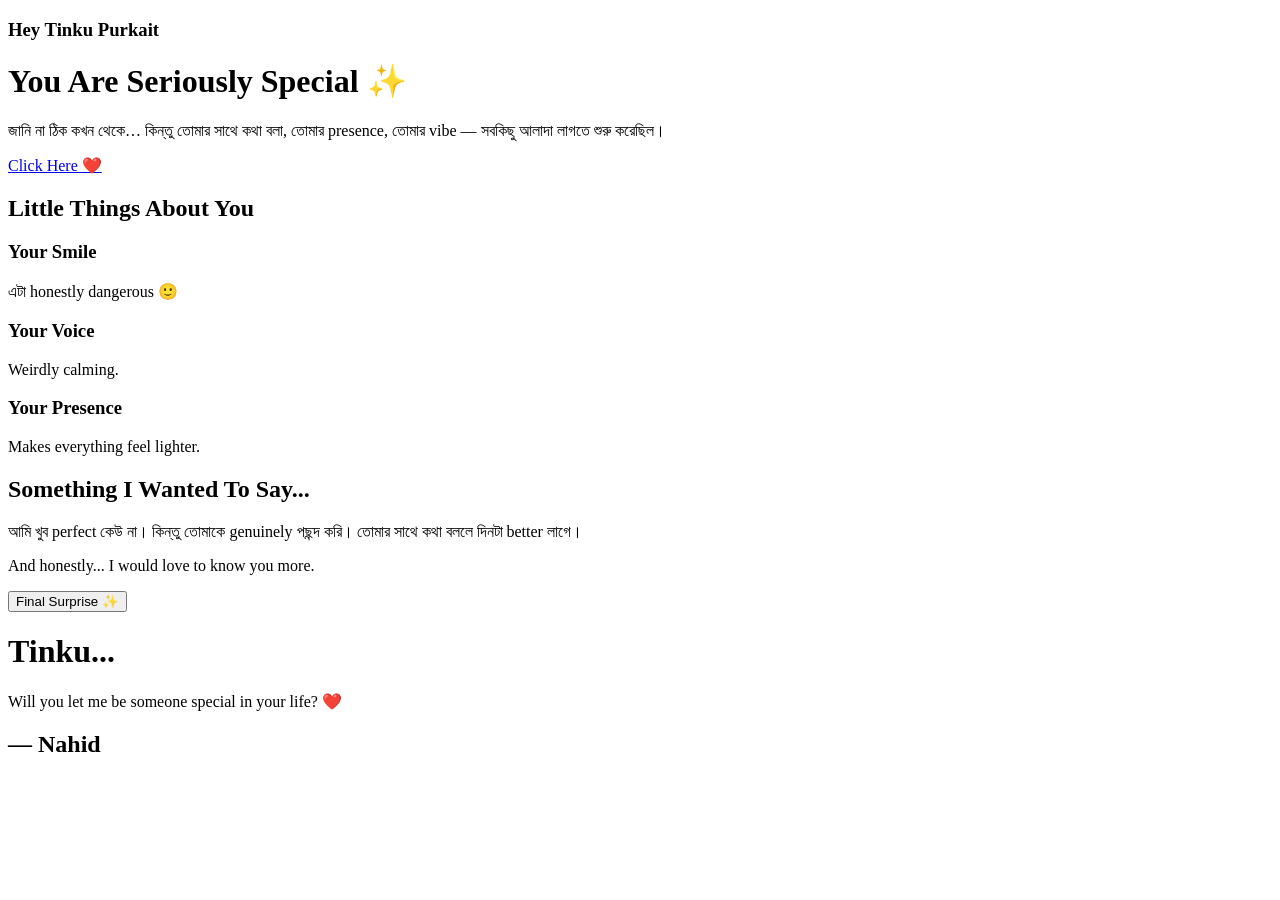
==== index.html @ e0ecb7cf "Create index.html for Tinku's special message" ====
<!DOCTYPE html>
<html lang="en">
<head>
  <meta charset="UTF-8" />
  <meta name="viewport" content="width=device-width, initial-scale=1.0"/>
  <title>For Tinku ❤️</title>

  <link rel="stylesheet" href="style.css"/>

  <link href="https://fonts.googleapis.com/css2?family=Poppins:wght@300;400;600;700&display=swap" rel="stylesheet">

</head>
<body>

<div class="hero">

  <div class="overlay"></div>

  <div class="content">

    <h3>Hey Tinku Purkait</h3>

    <h1>You Are Seriously Special ✨</h1>

    <p>
      জানি না ঠিক কখন থেকে…
      কিন্তু তোমার সাথে কথা বলা,
      তোমার presence,
      তোমার vibe —
      সবকিছু আলাদা লাগতে শুরু করেছিল।
    </p>

    <a href="#next" class="btn">
      Click Here ❤️
    </a>

  </div>

</div>

<section id="next" class="section">

  <h2>Little Things About You</h2>

  <div class="cards">

    <div class="card">
      <h3>Your Smile</h3>
      <p>
        এটা honestly dangerous 🙂
      </p>
    </div>

    <div class="card">
      <h3>Your Voice</h3>
      <p>
        Weirdly calming.
      </p>
    </div>

    <div class="card">
      <h3>Your Presence</h3>
      <p>
        Makes everything feel lighter.
      </p>
    </div>

  </div>

</section>

<section class="love">

  <h2>Something I Wanted To Say...</h2>

  <p>
    আমি খুব perfect কেউ না।
    কিন্তু তোমাকে genuinely পছন্দ করি।
    তোমার সাথে কথা বললে দিনটা better লাগে।
  </p>

  <p>
    And honestly...
    I would love to know you more.
  </p>

  <button id="surpriseBtn">
    Final Surprise ✨
  </button>

</section>

<div id="popup" class="popup hidden">

  <div class="popup-content">

    <h1>Tinku...</h1>

    <p>
      Will you let me be
      someone special in your life? ❤️
    </p>

    <h2>— Nahid</h2>

  </div>

</div>

<script src="script.js"></script>

</body>
</html>
---- style.css ----
# tinku-sfan
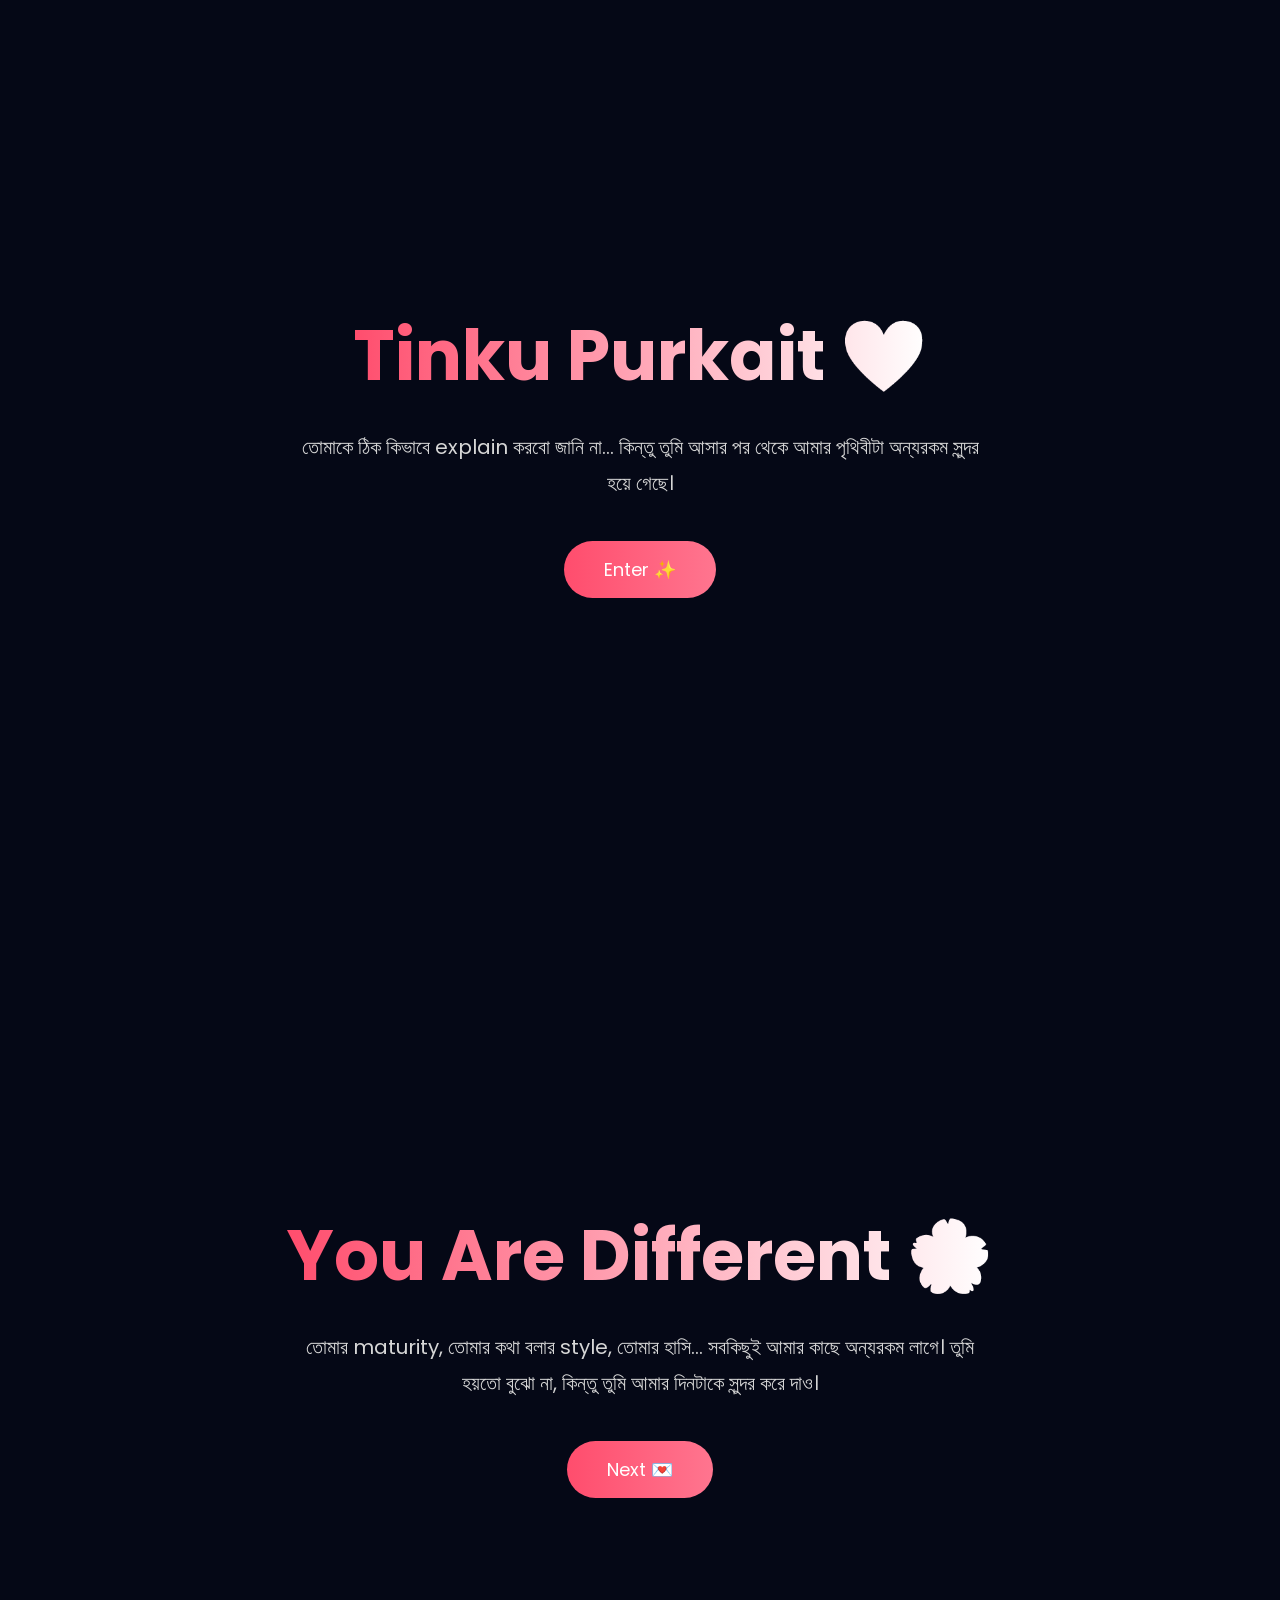
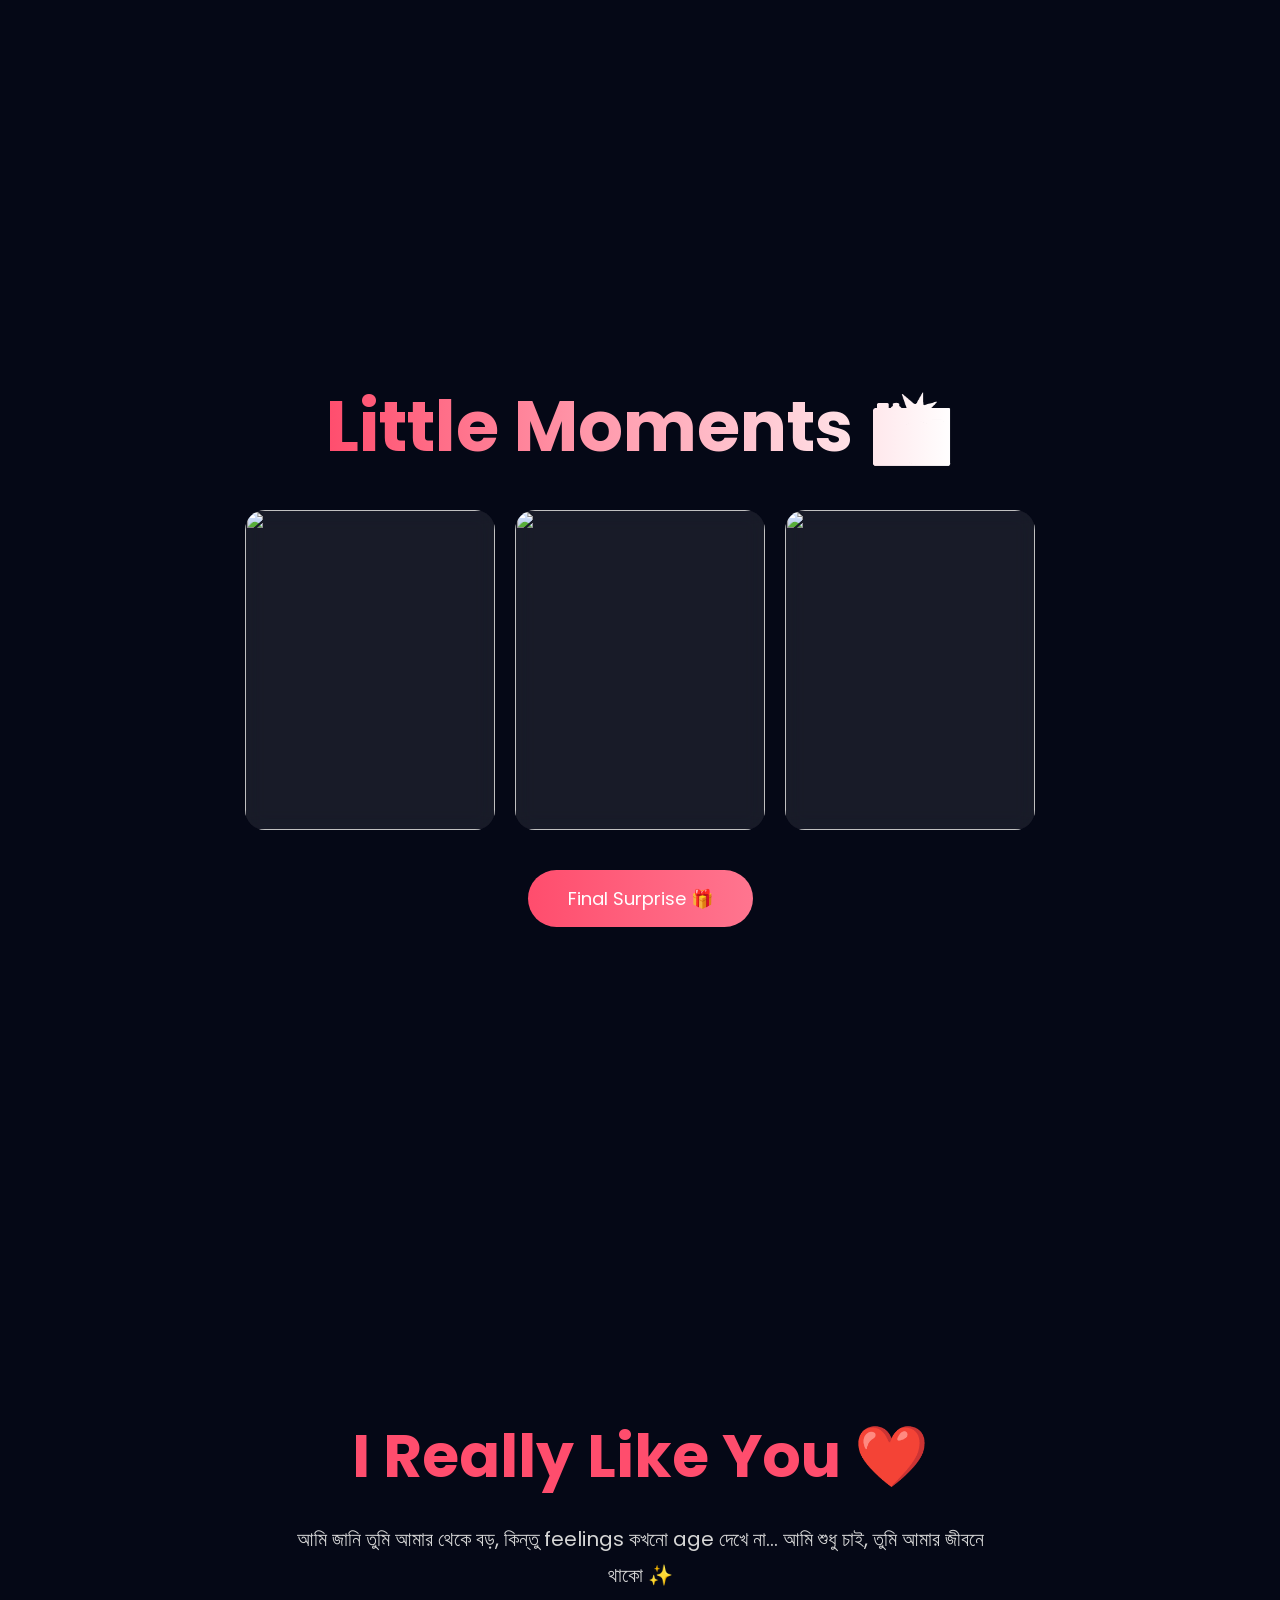
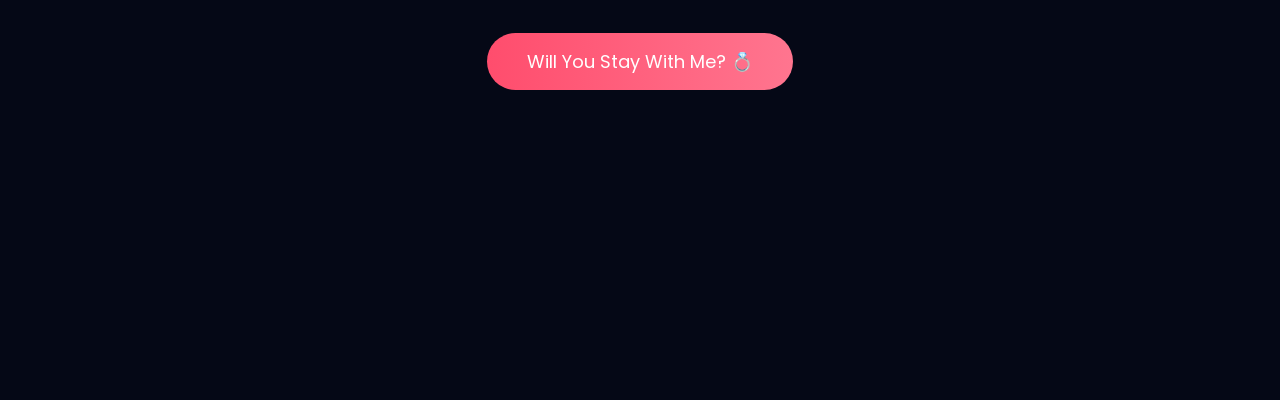
==== commit 90839c5a: "Update index.html with new content and styles" ====
--- a/index.html
+++ b/index.html
@@ -1,113 +1,239 @@
 <!DOCTYPE html>
 <html lang="en">
 <head>
-  <meta charset="UTF-8" />
-  <meta name="viewport" content="width=device-width, initial-scale=1.0"/>
-  <title>For Tinku ❤️</title>
-
-  <link rel="stylesheet" href="style.css"/>
-
-  <link href="https://fonts.googleapis.com/css2?family=Poppins:wght@300;400;600;700&display=swap" rel="stylesheet">
-
+<meta charset="UTF-8">
+<meta name="viewport" content="width=device-width, initial-scale=1.0">
+<title>Tinku Purkait ❤️</title>
+
+<link href="https://fonts.googleapis.com/css2?family=Poppins:wght@300;400;600;700&display=swap" rel="stylesheet">
+
+<style>
+
+*{
+margin:0;
+padding:0;
+box-sizing:border-box;
+font-family:'Poppins',sans-serif;
+}
+
+body{
+background:#050816;
+overflow-x:hidden;
+color:white;
+}
+
+section{
+height:100vh;
+display:flex;
+justify-content:center;
+align-items:center;
+flex-direction:column;
+padding:20px;
+position:relative;
+}
+
+h1{
+font-size:70px;
+font-weight:700;
+text-align:center;
+background:linear-gradient(to right,#ff4d6d,#ffffff);
+-webkit-background-clip:text;
+-webkit-text-fill-color:transparent;
+animation:glow 2s infinite alternate;
+}
+
+@keyframes glow{
+from{
+filter:drop-shadow(0 0 10px #ff4d6d);
+}
+to{
+filter:drop-shadow(0 0 30px #ff99ac);
+}
+}
+
+p{
+max-width:700px;
+text-align:center;
+margin-top:20px;
+font-size:20px;
+line-height:1.8;
+color:#d6d6d6;
+}
+
+.btn{
+margin-top:40px;
+padding:15px 40px;
+border:none;
+border-radius:50px;
+background:linear-gradient(to right,#ff4d6d,#ff758f);
+color:white;
+font-size:18px;
+cursor:pointer;
+transition:.4s;
+text-decoration:none;
+}
+
+.btn:hover{
+transform:scale(1.1);
+box-shadow:0 0 25px #ff4d6d;
+}
+
+.hearts{
+position:absolute;
+width:100%;
+height:100%;
+overflow:hidden;
+z-index:-1;
+}
+
+.hearts span{
+position:absolute;
+bottom:-100px;
+font-size:30px;
+animation:float 10s linear infinite;
+color:#ff4d6d;
+}
+
+@keyframes float{
+0%{
+transform:translateY(0);
+opacity:0;
+}
+50%{
+opacity:1;
+}
+100%{
+transform:translateY(-120vh);
+opacity:0;
+}
+}
+
+.gallery{
+display:flex;
+gap:20px;
+flex-wrap:wrap;
+justify-content:center;
+margin-top:30px;
+}
+
+.card{
+width:250px;
+height:320px;
+background:rgba(255,255,255,0.08);
+backdrop-filter:blur(10px);
+border-radius:20px;
+overflow:hidden;
+transition:.5s;
+}
+
+.card:hover{
+transform:translateY(-10px);
+box-shadow:0 0 30px rgba(255,255,255,.2);
+}
+
+.card img{
+width:100%;
+height:100%;
+object-fit:cover;
+}
+
+.final h2{
+font-size:60px;
+color:#ff4d6d;
+}
+
+.music{
+position:fixed;
+top:20px;
+right:20px;
+z-index:999;
+}
+
+</style>
 </head>
+
 <body>
 
-<div class="hero">
-
-  <div class="overlay"></div>
-
-  <div class="content">
-
-    <h3>Hey Tinku Purkait</h3>
-
-    <h1>You Are Seriously Special ✨</h1>
-
-    <p>
-      জানি না ঠিক কখন থেকে…
-      কিন্তু তোমার সাথে কথা বলা,
-      তোমার presence,
-      তোমার vibe —
-      সবকিছু আলাদা লাগতে শুরু করেছিল।
-    </p>
-
-    <a href="#next" class="btn">
-      Click Here ❤️
-    </a>
-
-  </div>
-
-</div>
-
-<section id="next" class="section">
-
-  <h2>Little Things About You</h2>
-
-  <div class="cards">
-
-    <div class="card">
-      <h3>Your Smile</h3>
-      <p>
-        এটা honestly dangerous 🙂
-      </p>
-    </div>
-
-    <div class="card">
-      <h3>Your Voice</h3>
-      <p>
-        Weirdly calming.
-      </p>
-    </div>
-
-    <div class="card">
-      <h3>Your Presence</h3>
-      <p>
-        Makes everything feel lighter.
-      </p>
-    </div>
-
-  </div>
-
-</section>
-
-<section class="love">
-
-  <h2>Something I Wanted To Say...</h2>
-
-  <p>
-    আমি খুব perfect কেউ না।
-    কিন্তু তোমাকে genuinely পছন্দ করি।
-    তোমার সাথে কথা বললে দিনটা better লাগে।
-  </p>
-
-  <p>
-    And honestly...
-    I would love to know you more.
-  </p>
-
-  <button id="surpriseBtn">
-    Final Surprise ✨
-  </button>
-
-</section>
-
-<div id="popup" class="popup hidden">
-
-  <div class="popup-content">
-
-    <h1>Tinku...</h1>
-
-    <p>
-      Will you let me be
-      someone special in your life? ❤️
-    </p>
-
-    <h2>— Nahid</h2>
-
-  </div>
-
-</div>
-
-<script src="script.js"></script>
+<div class="hearts">
+<span style="left:10%">❤️</span>
+<span style="left:20%">❤️</span>
+<span style="left:35%">❤️</span>
+<span style="left:50%">❤️</span>
+<span style="left:70%">❤️</span>
+<span style="left:85%">❤️</span>
+</div>
+
+<audio autoplay loop>
+<source src="https://www.bensound.com/bensound-music/bensound-love.mp3" type="audio/mp3">
+</audio>
+
+<section>
+
+<h1>Tinku Purkait ❤️</h1>
+
+<p>
+তোমাকে ঠিক কিভাবে explain করবো জানি না...
+কিন্তু তুমি আসার পর থেকে আমার পৃথিবীটা অন্যরকম সুন্দর হয়ে গেছে।
+</p>
+
+<a href="#page2" class="btn">Enter ✨</a>
+
+</section>
+
+<section id="page2">
+
+<h1>You Are Different 🌸</h1>
+
+<p>
+তোমার maturity, তোমার কথা বলার style,
+তোমার হাসি...
+সবকিছুই আমার কাছে অন্যরকম লাগে।
+তুমি হয়তো বুঝো না,
+কিন্তু তুমি আমার দিনটাকে সুন্দর করে দাও।
+</p>
+
+<a href="#page3" class="btn">Next 💌</a>
+
+</section>
+
+<section id="page3">
+
+<h1>Little Moments 📸</h1>
+
+<div class="gallery">
+
+<div class="card">
+<img src="https://images.unsplash.com/photo-1517841905240-472988babdf9">
+</div>
+
+<div class="card">
+<img src="https://images.unsplash.com/photo-1494790108377-be9c29b29330">
+</div>
+
+<div class="card">
+<img src="https://images.unsplash.com/photo-1488426862026-3ee34a7d66df">
+</div>
+
+</div>
+
+<a href="#final" class="btn">Final Surprise 🎁</a>
+
+</section>
+
+<section class="final" id="final">
+
+<h2>I Really Like You ❤️</h2>
+
+<p>
+আমি জানি তুমি আমার থেকে বড়,
+কিন্তু feelings কখনো age দেখে না...
+আমি শুধু চাই,
+তুমি আমার জীবনে থাকো ✨
+</p>
+
+<a class="btn">Will You Stay With Me? 💍</a>
+
+</section>
 
 </body>
 </html>
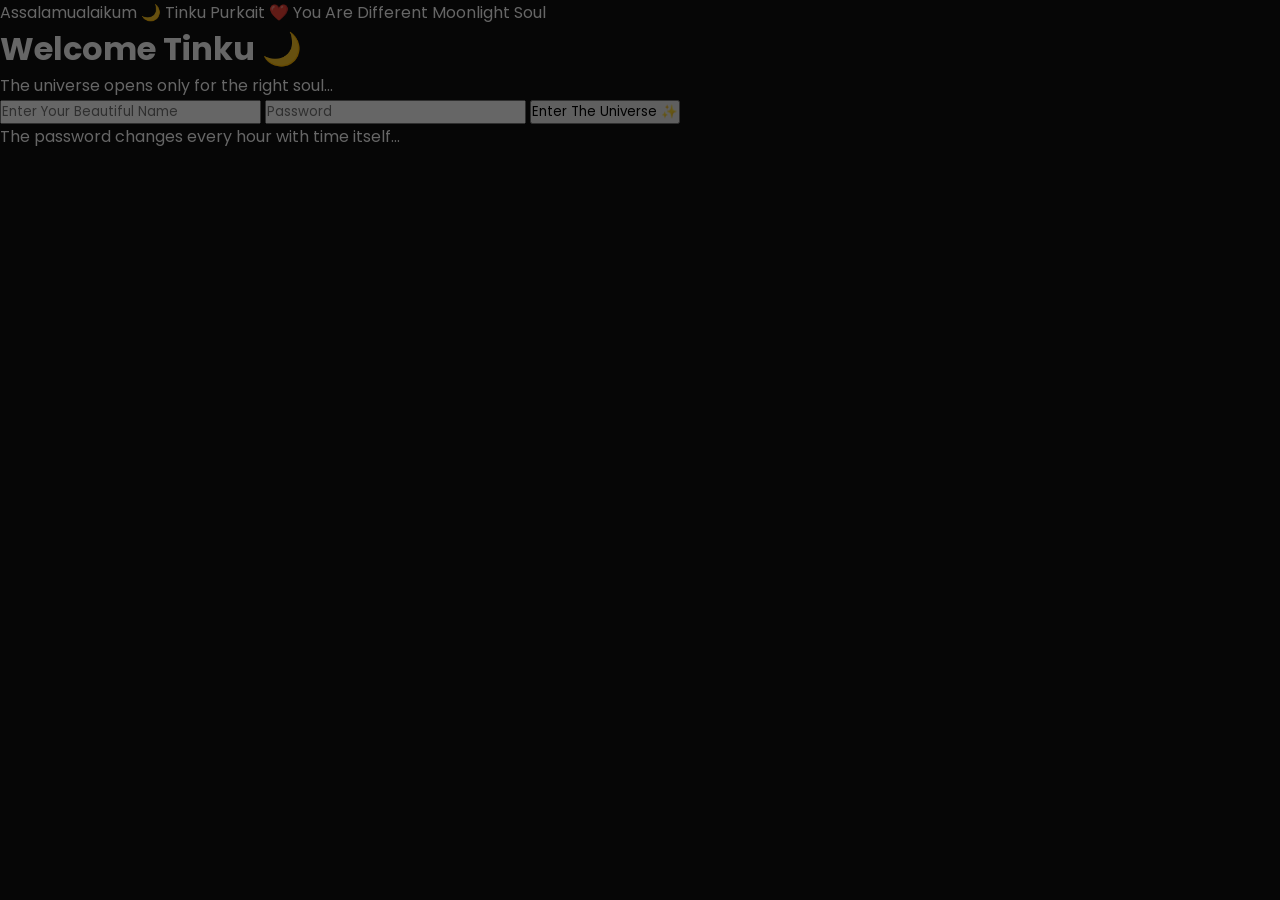
==== commit d0d260e4: "Update index.html" ====
--- a/index.html
+++ b/index.html
@@ -3,237 +3,62 @@
 <head>
 <meta charset="UTF-8">
 <meta name="viewport" content="width=device-width, initial-scale=1.0">
-<title>Tinku Purkait ❤️</title>
+<title>Enter The Universe</title>
+
+<link rel="stylesheet" href="style.css">
 
 <link href="https://fonts.googleapis.com/css2?family=Poppins:wght@300;400;600;700&display=swap" rel="stylesheet">
 
-<style>
-
-*{
-margin:0;
-padding:0;
-box-sizing:border-box;
-font-family:'Poppins',sans-serif;
-}
-
-body{
-background:#050816;
-overflow-x:hidden;
-color:white;
-}
-
-section{
-height:100vh;
-display:flex;
-justify-content:center;
-align-items:center;
-flex-direction:column;
-padding:20px;
-position:relative;
-}
-
-h1{
-font-size:70px;
-font-weight:700;
-text-align:center;
-background:linear-gradient(to right,#ff4d6d,#ffffff);
--webkit-background-clip:text;
--webkit-text-fill-color:transparent;
-animation:glow 2s infinite alternate;
-}
-
-@keyframes glow{
-from{
-filter:drop-shadow(0 0 10px #ff4d6d);
-}
-to{
-filter:drop-shadow(0 0 30px #ff99ac);
-}
-}
-
-p{
-max-width:700px;
-text-align:center;
-margin-top:20px;
-font-size:20px;
-line-height:1.8;
-color:#d6d6d6;
-}
-
-.btn{
-margin-top:40px;
-padding:15px 40px;
-border:none;
-border-radius:50px;
-background:linear-gradient(to right,#ff4d6d,#ff758f);
-color:white;
-font-size:18px;
-cursor:pointer;
-transition:.4s;
-text-decoration:none;
-}
-
-.btn:hover{
-transform:scale(1.1);
-box-shadow:0 0 25px #ff4d6d;
-}
-
-.hearts{
-position:absolute;
-width:100%;
-height:100%;
-overflow:hidden;
-z-index:-1;
-}
-
-.hearts span{
-position:absolute;
-bottom:-100px;
-font-size:30px;
-animation:float 10s linear infinite;
-color:#ff4d6d;
-}
-
-@keyframes float{
-0%{
-transform:translateY(0);
-opacity:0;
-}
-50%{
-opacity:1;
-}
-100%{
-transform:translateY(-120vh);
-opacity:0;
-}
-}
-
-.gallery{
-display:flex;
-gap:20px;
-flex-wrap:wrap;
-justify-content:center;
-margin-top:30px;
-}
-
-.card{
-width:250px;
-height:320px;
-background:rgba(255,255,255,0.08);
-backdrop-filter:blur(10px);
-border-radius:20px;
-overflow:hidden;
-transition:.5s;
-}
-
-.card:hover{
-transform:translateY(-10px);
-box-shadow:0 0 30px rgba(255,255,255,.2);
-}
-
-.card img{
-width:100%;
-height:100%;
-object-fit:cover;
-}
-
-.final h2{
-font-size:60px;
-color:#ff4d6d;
-}
-
-.music{
-position:fixed;
-top:20px;
-right:20px;
-z-index:999;
-}
-
-</style>
 </head>
 
-<body>
+<body class="login-body">
 
-<div class="hearts">
-<span style="left:10%">❤️</span>
-<span style="left:20%">❤️</span>
-<span style="left:35%">❤️</span>
-<span style="left:50%">❤️</span>
-<span style="left:70%">❤️</span>
-<span style="left:85%">❤️</span>
+<div class="overlay"></div>
+
+<div class="petals"></div>
+
+<div class="floating-text">
+<span>Assalamualaikum 🌙</span>
+<span>Tinku Purkait ❤️</span>
+<span>You Are Different</span>
+<span>Moonlight Soul</span>
+</div>
+
+<div class="login-container">
+
+<h1>Welcome Tinku 🌙</h1>
+
+<p class="subtitle">
+The universe opens only for the right soul...
+</p>
+
+<div class="clock" id="clock"></div>
+
+<form id="loginForm">
+
+<input type="text" id="name"
+placeholder="Enter Your Beautiful Name">
+
+<input type="password" id="password"
+placeholder="Password">
+
+<button type="submit">
+Enter The Universe ✨
+</button>
+
+</form>
+
+<p class="hint">
+The password changes every hour with time itself...
+</p>
+
 </div>
 
 <audio autoplay loop>
-<source src="https://www.bensound.com/bensound-music/bensound-love.mp3" type="audio/mp3">
+<source src="https://cdn.pixabay.com/audio/2023/03/14/audio_6f2cb0fdf0.mp3" type="audio/mp3">
 </audio>
 
-<section>
-
-<h1>Tinku Purkait ❤️</h1>
-
-<p>
-তোমাকে ঠিক কিভাবে explain করবো জানি না...
-কিন্তু তুমি আসার পর থেকে আমার পৃথিবীটা অন্যরকম সুন্দর হয়ে গেছে।
-</p>
-
-<a href="#page2" class="btn">Enter ✨</a>
-
-</section>
-
-<section id="page2">
-
-<h1>You Are Different 🌸</h1>
-
-<p>
-তোমার maturity, তোমার কথা বলার style,
-তোমার হাসি...
-সবকিছুই আমার কাছে অন্যরকম লাগে।
-তুমি হয়তো বুঝো না,
-কিন্তু তুমি আমার দিনটাকে সুন্দর করে দাও।
-</p>
-
-<a href="#page3" class="btn">Next 💌</a>
-
-</section>
-
-<section id="page3">
-
-<h1>Little Moments 📸</h1>
-
-<div class="gallery">
-
-<div class="card">
-<img src="https://images.unsplash.com/photo-1517841905240-472988babdf9">
-</div>
-
-<div class="card">
-<img src="https://images.unsplash.com/photo-1494790108377-be9c29b29330">
-</div>
-
-<div class="card">
-<img src="https://images.unsplash.com/photo-1488426862026-3ee34a7d66df">
-</div>
-
-</div>
-
-<a href="#final" class="btn">Final Surprise 🎁</a>
-
-</section>
-
-<section class="final" id="final">
-
-<h2>I Really Like You ❤️</h2>
-
-<p>
-আমি জানি তুমি আমার থেকে বড়,
-কিন্তু feelings কখনো age দেখে না...
-আমি শুধু চাই,
-তুমি আমার জীবনে থাকো ✨
-</p>
-
-<a class="btn">Will You Stay With Me? 💍</a>
-
-</section>
+<script src="script.js"></script>
 
 </body>
 </html>
--- a/style.css
+++ b/style.css
@@ -0,0 +1,187 @@
+*{
+  margin:0;
+  padding:0;
+  box-sizing:border-box;
+  font-family:'Poppins',sans-serif;
+}
+
+html{
+  scroll-behavior:smooth;
+}
+
+body{
+  background:#0f0f0f;
+  color:white;
+  overflow-x:hidden;
+}
+
+.hero{
+  height:100vh;
+  background:url('https://images.unsplash.com/photo-1516589178581-6cd7833ae3b2?q=80&w=2070') center/cover;
+  position:relative;
+  display:flex;
+  justify-content:center;
+  align-items:center;
+  text-align:center;
+}
+
+.overlay{
+  position:absolute;
+  inset:0;
+  background:rgba(0,0,0,0.6);
+}
+
+.content{
+  position:relative;
+  z-index:2;
+  max-width:700px;
+  padding:20px;
+}
+
+.content h3{
+  font-size:24px;
+  color:#ffb6c1;
+}
+
+.content h1{
+  font-size:65px;
+  margin:20px 0;
+}
+
+.content p{
+  line-height:1.8;
+  font-size:18px;
+}
+
+.btn{
+  display:inline-block;
+  margin-top:30px;
+  padding:15px 35px;
+  background:white;
+  color:black;
+  text-decoration:none;
+  border-radius:50px;
+  font-weight:600;
+  transition:0.3s;
+}
+
+.btn:hover{
+  transform:scale(1.08);
+}
+
+.section{
+  padding:100px 10%;
+  text-align:center;
+}
+
+.section h2{
+  font-size:45px;
+  margin-bottom:50px;
+}
+
+.cards{
+  display:grid;
+  grid-template-columns:repeat(auto-fit,minmax(250px,1fr));
+  gap:30px;
+}
+
+.card{
+  background:#1a1a1a;
+  padding:40px;
+  border-radius:20px;
+  transition:0.3s;
+}
+
+.card:hover{
+  transform:translateY(-10px);
+}
+
+.love{
+  padding:120px 10%;
+  text-align:center;
+}
+
+.love h2{
+  font-size:50px;
+  margin-bottom:30px;
+}
+
+.love p{
+  max-width:700px;
+  margin:auto;
+  line-height:1.9;
+  margin-bottom:20px;
+}
+
+#surpriseBtn{
+  padding:18px 40px;
+  border:none;
+  border-radius:50px;
+  background:#ff4d6d;
+  color:white;
+  font-size:18px;
+  cursor:pointer;
+  margin-top:30px;
+}
+
+.popup{
+  position:fixed;
+  inset:0;
+  background:rgba(0,0,0,0.9);
+  display:flex;
+  justify-content:center;
+  align-items:center;
+  z-index:999;
+}
+
+.popup-content{
+  text-align:center;
+  animation:zoom 0.5s ease;
+}
+
+.popup-content h1{
+  font-size:70px;
+  color:#ffb6c1;
+}
+
+.popup-content p{
+  margin-top:20px;
+  font-size:28px;
+  line-height:1.7;
+}
+
+.popup-content h2{
+  margin-top:30px;
+}
+
+.hidden{
+  display:none;
+}
+
+@keyframes zoom{
+  from{
+    transform:scale(0.5);
+    opacity:0;
+  }
+  to{
+    transform:scale(1);
+    opacity:1;
+  }
+}
+
+@media(max-width:768px){
+
+  .content h1{
+    font-size:42px;
+  }
+
+  .section h2,
+  .love h2{
+    font-size:35px;
+  }
+
+  .popup-content h1{
+    font-size:45px;
+  }
+
+}
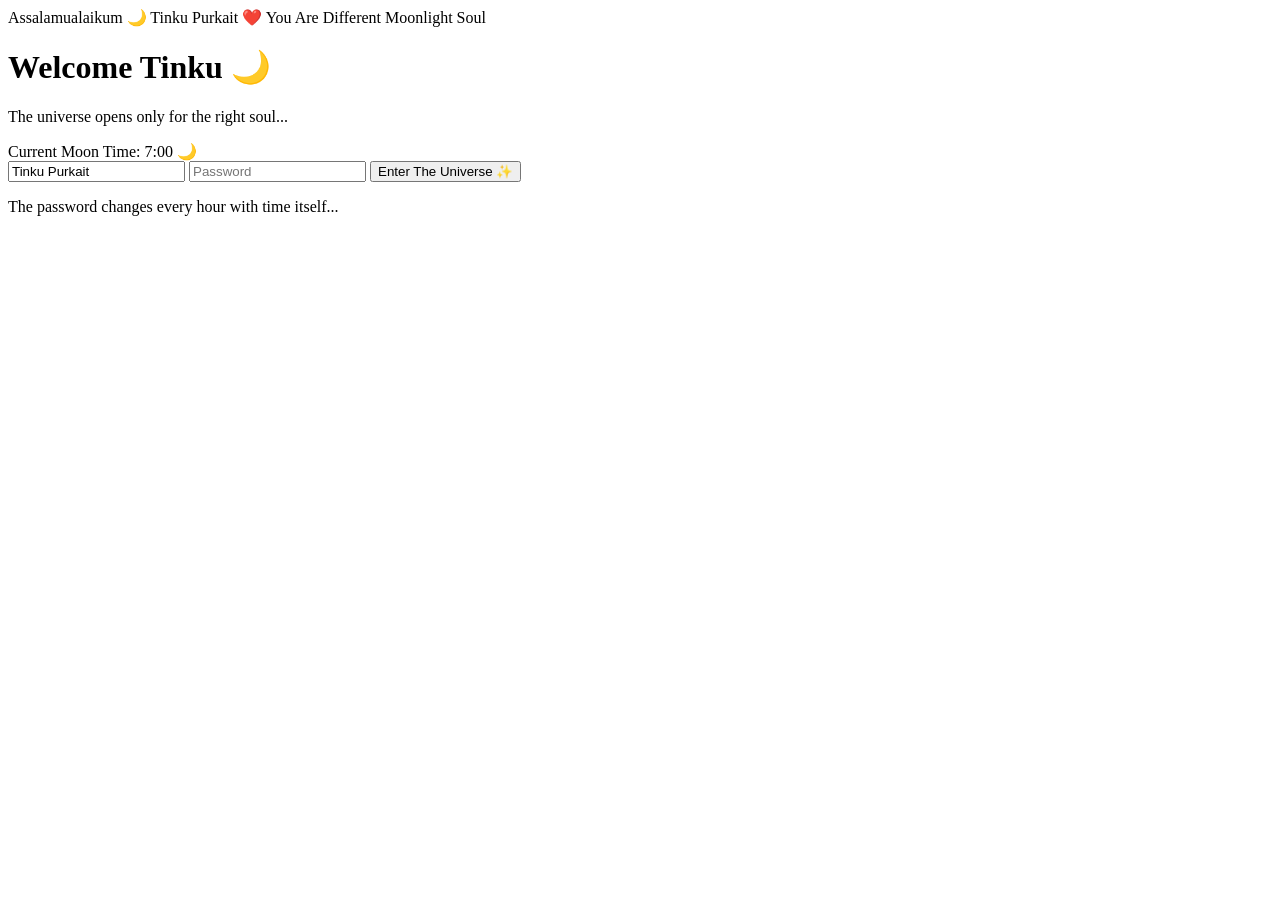
==== commit f36429e7: "Add default value to name input field" ====
--- a/index.html
+++ b/index.html
@@ -36,8 +36,10 @@
 
 <form id="loginForm">
 
-<input type="text" id="name"
-placeholder="Enter Your Beautiful Name">
+<input
+type="text"
+value="Tinku Purkait"
+readonly>
 
 <input type="password" id="password"
 placeholder="Password">
--- a/style.css
+++ b/style.css
@@ -1,187 +1,91 @@
-*{
-  margin:0;
-  padding:0;
-  box-sizing:border-box;
-  font-family:'Poppins',sans-serif;
+.verify-screen{
+width:100%;
+height:100vh;
+display:flex;
+justify-content:center;
+align-items:center;
+background:#020412;
+overflow:hidden;
+position:relative;
 }
 
-html{
-  scroll-behavior:smooth;
+.verify-box{
+width:420px;
+padding:40px;
+border-radius:30px;
+background:rgba(255,255,255,.05);
+backdrop-filter:blur(20px);
+border:1px solid rgba(255,255,255,.1);
+text-align:center;
+box-shadow:0 0 60px rgba(255,0,100,.15);
+animation:floatBox 4s ease-in-out infinite;
 }
 
-body{
-  background:#0f0f0f;
-  color:white;
-  overflow-x:hidden;
+.verify-box h1{
+font-size:38px;
+margin-bottom:20px;
+background:linear-gradient(to right,#fff,#ff8fab);
+-webkit-background-clip:text;
+-webkit-text-fill-color:transparent;
 }
 
-.hero{
-  height:100vh;
-  background:url('https://images.unsplash.com/photo-1516589178581-6cd7833ae3b2?q=80&w=2070') center/cover;
-  position:relative;
-  display:flex;
-  justify-content:center;
-  align-items:center;
-  text-align:center;
+.verify-box p{
+color:#ccc;
+margin-bottom:30px;
+line-height:1.7;
 }
 
-.overlay{
-  position:absolute;
-  inset:0;
-  background:rgba(0,0,0,0.6);
+.loader{
+width:90px;
+height:90px;
+border-radius:50%;
+border:5px solid rgba(255,255,255,.1);
+border-top:5px solid #ff4d6d;
+margin:30px auto;
+animation:spin 1s linear infinite;
 }
 
-.content{
-  position:relative;
-  z-index:2;
-  max-width:700px;
-  padding:20px;
+@keyframes spin{
+100%{
+transform:rotate(360deg);
+}
 }
 
-.content h3{
-  font-size:24px;
-  color:#ffb6c1;
+.code-display{
+font-size:55px;
+font-weight:700;
+letter-spacing:10px;
+margin:25px 0;
+color:#ff8fab;
+text-shadow:0 0 25px #ff4d6d;
 }
 
-.content h1{
-  font-size:65px;
-  margin:20px 0;
+.verify-box input{
+width:100%;
+padding:18px;
+margin-top:15px;
+border:none;
+border-radius:15px;
+background:rgba(255,255,255,.08);
+color:white;
+font-size:20px;
+text-align:center;
+letter-spacing:5px;
 }
 
-.content p{
-  line-height:1.8;
-  font-size:18px;
+.verify-box button{
+margin-top:25px;
+width:100%;
+padding:18px;
+border:none;
+border-radius:15px;
+background:linear-gradient(to right,#ff4d6d,#ff758f);
+color:white;
+font-size:18px;
+cursor:pointer;
+transition:.4s;
 }
 
-.btn{
-  display:inline-block;
-  margin-top:30px;
-  padding:15px 35px;
-  background:white;
-  color:black;
-  text-decoration:none;
-  border-radius:50px;
-  font-weight:600;
-  transition:0.3s;
+.verify-box button:hover{
+transform:scale(1.05);
 }
-
-.btn:hover{
-  transform:scale(1.08);
-}
-
-.section{
-  padding:100px 10%;
-  text-align:center;
-}
-
-.section h2{
-  font-size:45px;
-  margin-bottom:50px;
-}
-
-.cards{
-  display:grid;
-  grid-template-columns:repeat(auto-fit,minmax(250px,1fr));
-  gap:30px;
-}
-
-.card{
-  background:#1a1a1a;
-  padding:40px;
-  border-radius:20px;
-  transition:0.3s;
-}
-
-.card:hover{
-  transform:translateY(-10px);
-}
-
-.love{
-  padding:120px 10%;
-  text-align:center;
-}
-
-.love h2{
-  font-size:50px;
-  margin-bottom:30px;
-}
-
-.love p{
-  max-width:700px;
-  margin:auto;
-  line-height:1.9;
-  margin-bottom:20px;
-}
-
-#surpriseBtn{
-  padding:18px 40px;
-  border:none;
-  border-radius:50px;
-  background:#ff4d6d;
-  color:white;
-  font-size:18px;
-  cursor:pointer;
-  margin-top:30px;
-}
-
-.popup{
-  position:fixed;
-  inset:0;
-  background:rgba(0,0,0,0.9);
-  display:flex;
-  justify-content:center;
-  align-items:center;
-  z-index:999;
-}
-
-.popup-content{
-  text-align:center;
-  animation:zoom 0.5s ease;
-}
-
-.popup-content h1{
-  font-size:70px;
-  color:#ffb6c1;
-}
-
-.popup-content p{
-  margin-top:20px;
-  font-size:28px;
-  line-height:1.7;
-}
-
-.popup-content h2{
-  margin-top:30px;
-}
-
-.hidden{
-  display:none;
-}
-
-@keyframes zoom{
-  from{
-    transform:scale(0.5);
-    opacity:0;
-  }
-  to{
-    transform:scale(1);
-    opacity:1;
-  }
-}
-
-@media(max-width:768px){
-
-  .content h1{
-    font-size:42px;
-  }
-
-  .section h2,
-  .love h2{
-    font-size:35px;
-  }
-
-  .popup-content h1{
-    font-size:45px;
-  }
-
-}
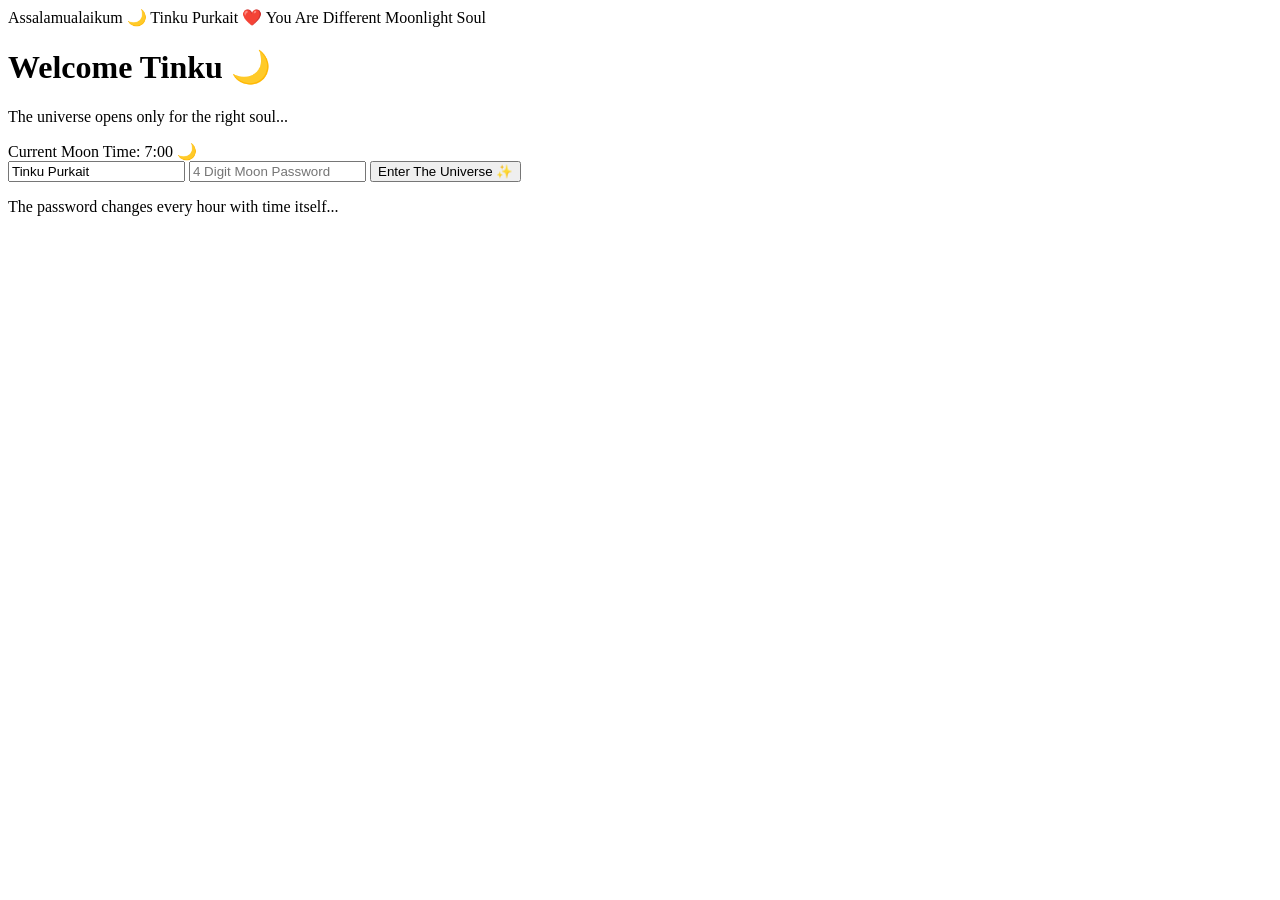
==== commit a0fac298: "Update password input field with new attributes" ====
--- a/index.html
+++ b/index.html
@@ -41,8 +41,12 @@
 value="Tinku Purkait"
 readonly>
 
-<input type="password" id="password"
-placeholder="Password">
+<input
+type="password"
+id="password"
+maxlength="4"
+inputmode="numeric"
+placeholder="4 Digit Moon Password">
 
 <button type="submit">
 Enter The Universe ✨
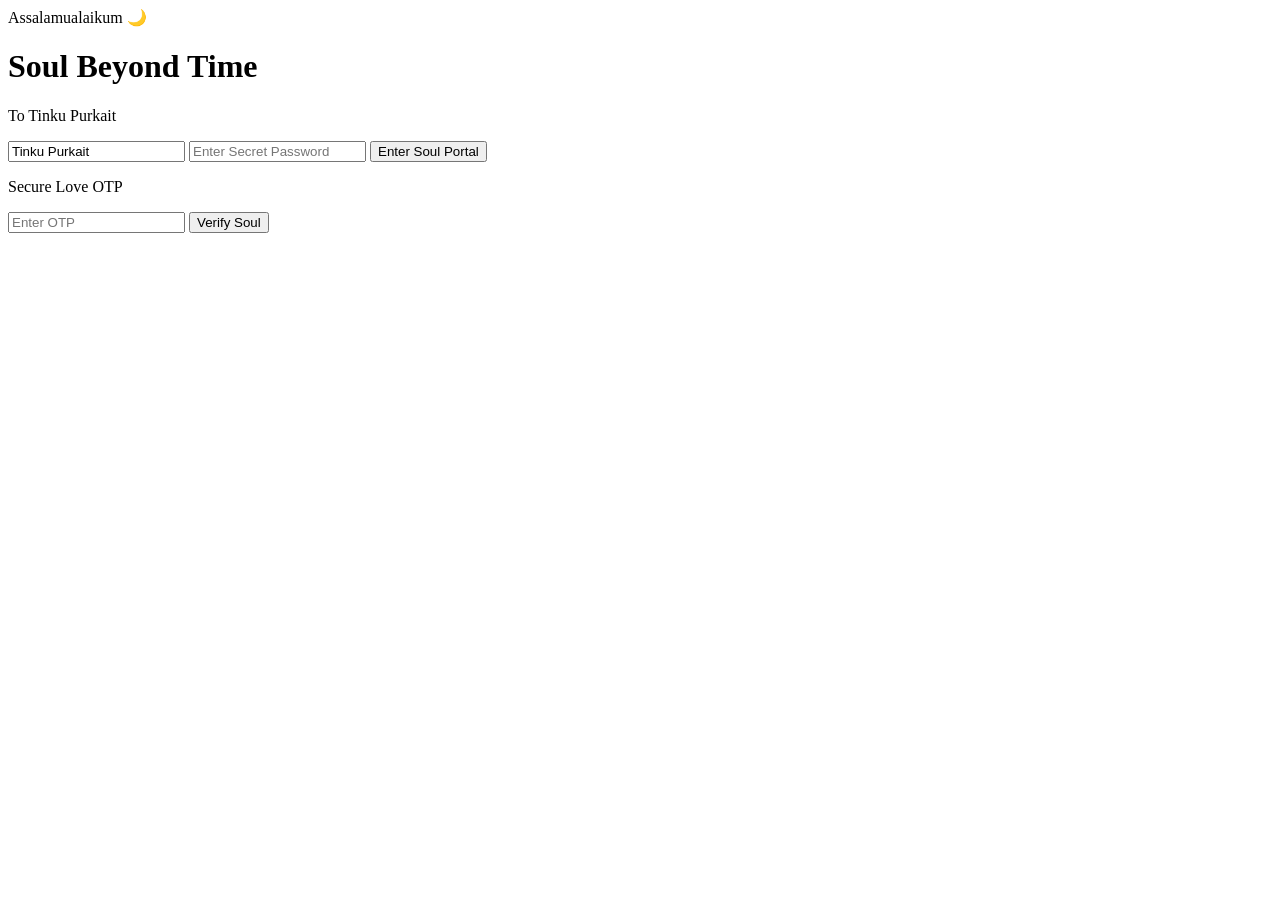
==== commit 003c43e7: "Add initial HTML structure for Soul Beyond Time" ====
--- a/index.html
+++ b/index.html
@@ -3,68 +3,85 @@
 <head>
 <meta charset="UTF-8">
 <meta name="viewport" content="width=device-width, initial-scale=1.0">
-<title>Enter The Universe</title>
 
-<link rel="stylesheet" href="style.css">
+<title>Soul Beyond Time</title>
+
+<link rel="stylesheet" href="css/style.css">
+<link rel="stylesheet" href="css/animations.css">
 
 <link href="https://fonts.googleapis.com/css2?family=Poppins:wght@300;400;600;700&display=swap" rel="stylesheet">
-
 </head>
 
-<body class="login-body">
+<body>
 
-<div class="overlay"></div>
+<div class="particles"></div>
+<div class="rose-container"></div>
 
-<div class="petals"></div>
+<div class="moon"></div>
 
 <div class="floating-text">
-<span>Assalamualaikum 🌙</span>
-<span>Tinku Purkait ❤️</span>
-<span>You Are Different</span>
-<span>Moonlight Soul</span>
+Assalamualaikum 🌙
 </div>
 
 <div class="login-container">
 
-<h1>Welcome Tinku 🌙</h1>
+<h1 class="main-title">
+Soul Beyond Time
+</h1>
 
 <p class="subtitle">
-The universe opens only for the right soul...
+To Tinku Purkait
 </p>
 
-<div class="clock" id="clock"></div>
+<div class="glass-box">
 
-<form id="loginForm">
+<input 
+type="text" 
+value="Tinku Purkait"
+readonly
+class="input-box"
+/>
 
-<input
-type="text"
-value="Tinku Purkait"
-readonly>
+<input 
+type="password" 
+id="password"
+maxlength="12"
+placeholder="Enter Secret Password"
+class="input-box"
+/>
 
-<input
-type="password"
-id="password"
-maxlength="4"
-inputmode="numeric"
-placeholder="4 Digit Moon Password">
-
-<button type="submit">
-Enter The Universe ✨
+<button onclick="verifyPassword()" class="login-btn">
+Enter Soul Portal
 </button>
 
-</form>
-
-<p class="hint">
-The password changes every hour with time itself...
+<div id="otpSection" class="hidden">
+<p class="otp-text">
+Secure Love OTP
 </p>
 
+<div id="generatedOtp" class="otp-code"></div>
+
+<input 
+type="text" 
+id="otpInput"
+maxlength="4"
+placeholder="Enter OTP"
+class="input-box"
+/>
+
+<button onclick="verifyOTP()" class="login-btn">
+Verify Soul
+</button>
+</div>
+
+</div>
 </div>
 
 <audio autoplay loop>
-<source src="https://cdn.pixabay.com/audio/2023/03/14/audio_6f2cb0fdf0.mp3" type="audio/mp3">
+<source src="assets/music/ambient.mp3" type="audio/mp3">
 </audio>
 
-<script src="script.js"></script>
+<script src="js/login.js"></script>
 
 </body>
 </html>
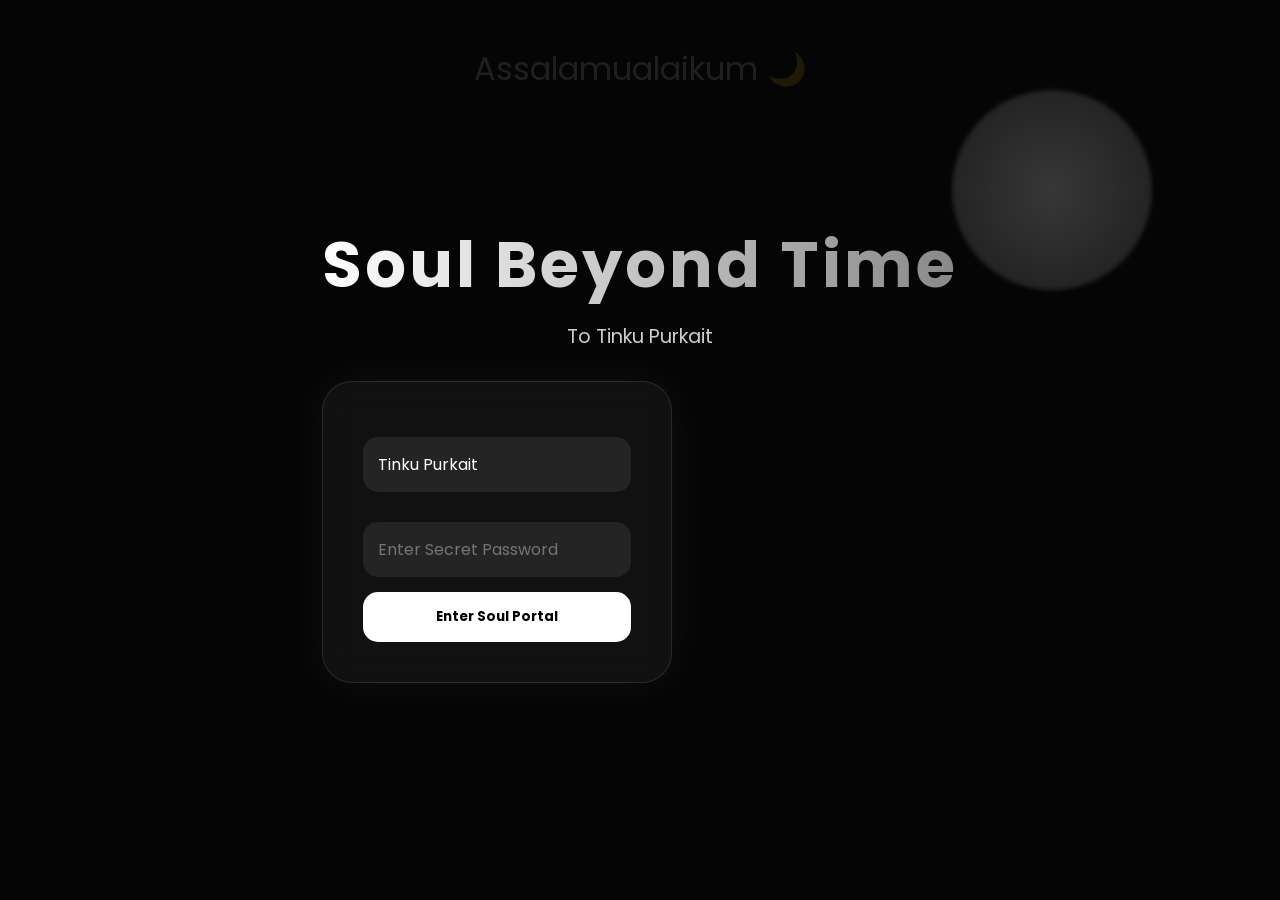
==== commit 7a0e76a3: "Update stylesheet links to relative paths" ====
--- a/index.html
+++ b/index.html
@@ -6,8 +6,8 @@
 
 <title>Soul Beyond Time</title>
 
-<link rel="stylesheet" href="css/style.css">
-<link rel="stylesheet" href="css/animations.css">
+<link rel="stylesheet" href="./style.css">
+<link rel="stylesheet" href="./animations.css">
 
 <link href="https://fonts.googleapis.com/css2?family=Poppins:wght@300;400;600;700&display=swap" rel="stylesheet">
 </head>
--- a/style.css
+++ b/style.css
@@ -0,0 +1,118 @@
+*{
+margin:0;
+padding:0;
+box-sizing:border-box;
+font-family:'Poppins',sans-serif;
+}
+
+body{
+background:#050505;
+overflow:hidden;
+height:100vh;
+display:flex;
+justify-content:center;
+align-items:center;
+color:white;
+position:relative;
+}
+
+.moon{
+position:absolute;
+top:10%;
+right:10%;
+width:200px;
+height:200px;
+background:radial-gradient(circle,#fff,#777);
+border-radius:50%;
+filter:blur(2px);
+opacity:0.2;
+animation:moonFloat 6s ease-in-out infinite;
+}
+
+.login-container{
+z-index:10;
+text-align:center;
+}
+
+.main-title{
+font-size:4rem;
+font-weight:700;
+letter-spacing:3px;
+background:linear-gradient(90deg,#fff,#888);
+-webkit-background-clip:text;
+-webkit-text-fill-color:transparent;
+margin-bottom:10px;
+}
+
+.subtitle{
+font-size:1.2rem;
+opacity:.8;
+margin-bottom:30px;
+}
+
+.glass-box{
+background:rgba(255,255,255,0.05);
+backdrop-filter:blur(20px);
+padding:40px;
+border-radius:30px;
+border:1px solid rgba(255,255,255,0.1);
+box-shadow:0 0 40px rgba(255,255,255,0.05);
+width:350px;
+}
+
+.input-box{
+width:100%;
+padding:15px;
+margin:15px 0;
+border:none;
+outline:none;
+border-radius:15px;
+background:rgba(255,255,255,0.08);
+color:white;
+font-size:1rem;
+}
+
+.login-btn{
+width:100%;
+padding:15px;
+border:none;
+border-radius:15px;
+background:white;
+color:black;
+font-weight:700;
+cursor:pointer;
+transition:.4s;
+}
+
+.login-btn:hover{
+transform:scale(1.05);
+}
+
+.hidden{
+display:none;
+}
+
+.otp-code{
+font-size:2rem;
+margin:20px 0;
+letter-spacing:10px;
+}
+
+.floating-text{
+position:absolute;
+top:5%;
+font-size:2rem;
+opacity:0.1;
+animation:floatText 8s linear infinite;
+}
+
+.rose-container::before{
+content:"🌹 🌹 🌹 🌹 🌹";
+position:absolute;
+top:-10%;
+left:0;
+width:100%;
+font-size:2rem;
+animation:fall 10s linear infinite;
+opacity:.2;
+}
--- a/animations.css
+++ b/animations.css
@@ -0,0 +1,19 @@
+@keyframes moonFloat{
+0%{transform:translateY(0);}
+50%{transform:translateY(-20px);}
+100%{transform:translateY(0);}
+}
+
+@keyframes floatText{
+0%{transform:translateX(-100%);}
+100%{transform:translateX(100%);}
+}
+
+@keyframes fall{
+0%{
+transform:translateY(-100px);
+}
+100%{
+transform:translateY(120vh);
+}
+}
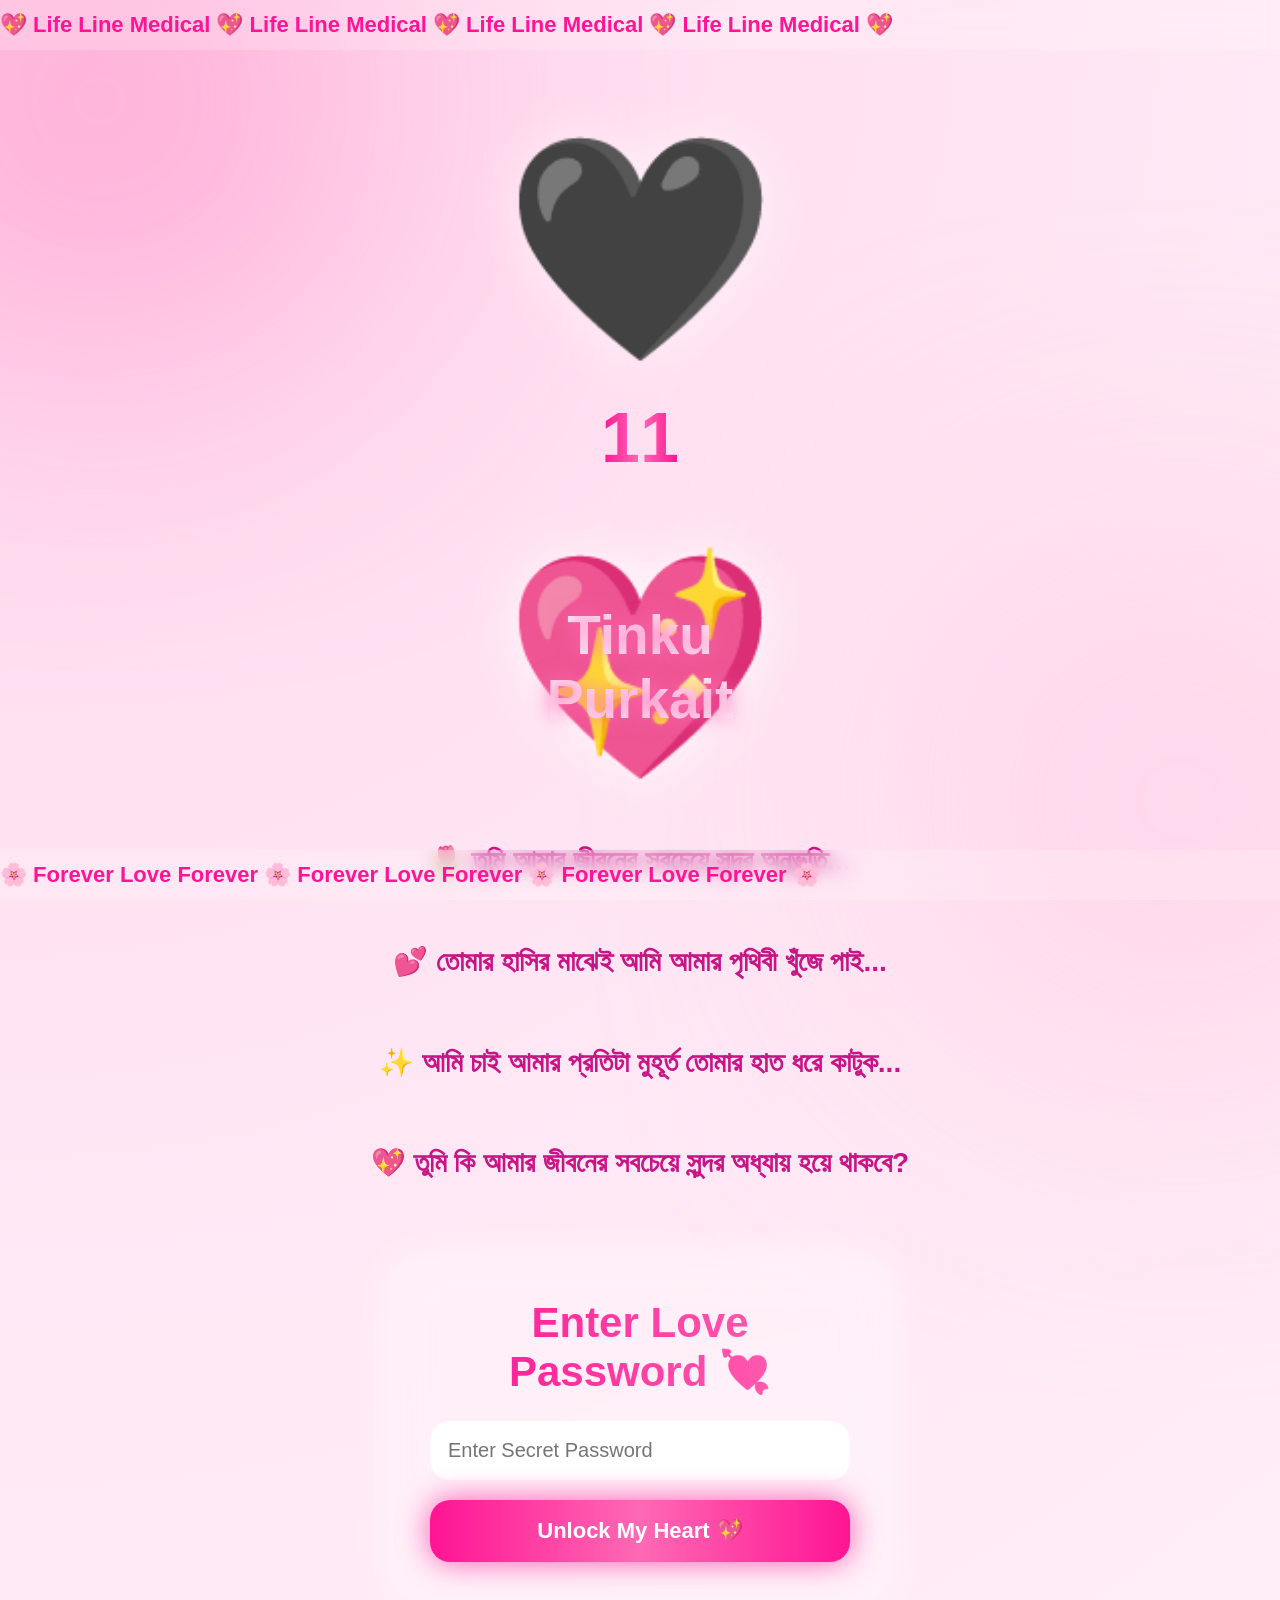
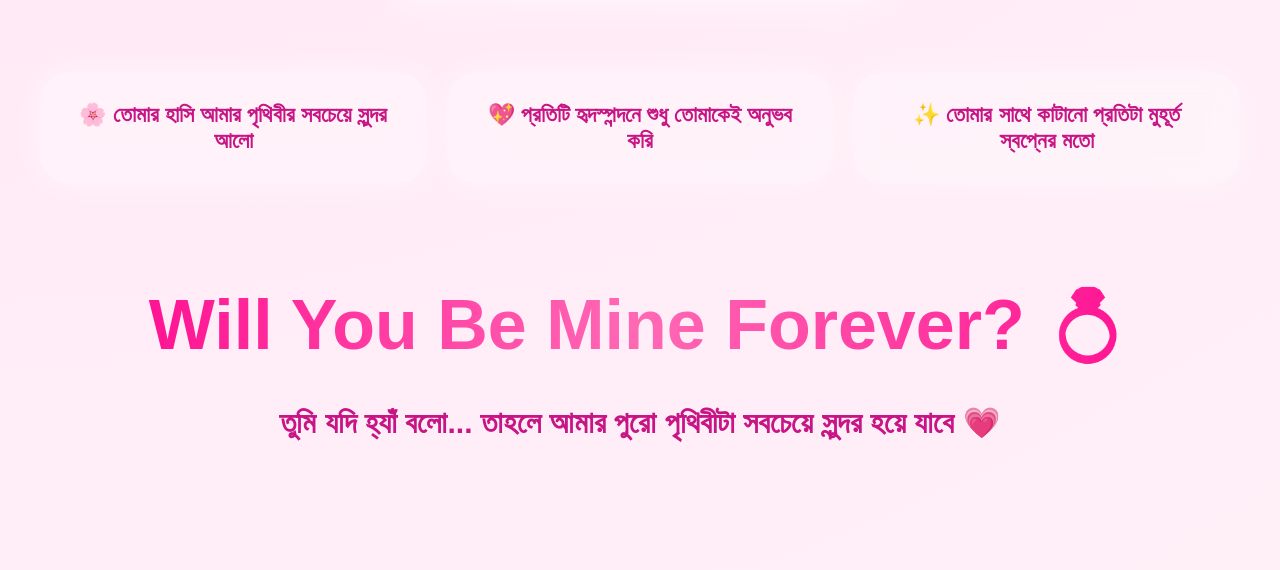
==== commit 2f7312d2: "Create love proposal HTML page with animations Add a love proposal themed HTML page with animations " ====
--- a/index.html
+++ b/index.html
@@ -1,87 +1,504 @@
 <!DOCTYPE html>
 <html lang="en">
 <head>
-<meta charset="UTF-8">
-<meta name="viewport" content="width=device-width, initial-scale=1.0">
-
-<title>Soul Beyond Time</title>
-
-<link rel="stylesheet" href="./style.css">
-<link rel="stylesheet" href="./animations.css">
-
-<link href="https://fonts.googleapis.com/css2?family=Poppins:wght@300;400;600;700&display=swap" rel="stylesheet">
+  <meta charset="UTF-8" />
+  <meta name="viewport" content="width=device-width, initial-scale=1.0"/>
+  <title>Love Proposal 💖</title>
+
+  <style>
+    *{
+      margin:0;
+      padding:0;
+      box-sizing:border-box;
+      font-family: 'Segoe UI', sans-serif;
+    }
+
+    body{
+      overflow-x:hidden;
+      background:
+      radial-gradient(circle at top left,#ffd6ec,#ffe8f5,#fff0f8),
+      linear-gradient(to bottom,#ffd6ec,#ffe8f5,#fff0f8);
+      min-height:100vh;
+      color:white;
+      position:relative;
+    }
+
+    .glow{
+      position:fixed;
+      width:500px;
+      height:500px;
+      border-radius:50%;
+      filter:blur(150px);
+      z-index:-1;
+      opacity:.5;
+    }
+
+    .g1{
+      background:#ff69b4;
+      top:-150px;
+      left:-150px;
+    }
+
+    .g2{
+      background:#ffb6d9;
+      bottom:-150px;
+      right:-150px;
+    }
+
+    .marquee{
+      width:100%;
+      overflow:hidden;
+      white-space:nowrap;
+      position:fixed;
+      left:0;
+      z-index:100;
+      background:rgba(255,255,255,.2);
+      backdrop-filter:blur(10px);
+      padding:12px 0;
+      font-size:22px;
+      font-weight:bold;
+      color:#ff1493;
+    }
+
+    .top{
+      top:0;
+    }
+
+    .bottom{
+      bottom:0;
+    }
+
+    .track{
+      display:inline-block;
+      animation:marquee 15s linear infinite;
+    }
+
+    @keyframes marquee{
+      from{
+        transform:translateX(0);
+      }
+      to{
+        transform:translateX(-50%);
+      }
+    }
+
+    .rose{
+      position:fixed;
+      top:-50px;
+      font-size:22px;
+      animation:fall linear infinite;
+      z-index:1;
+    }
+
+    @keyframes fall{
+      0%{
+        transform:translateY(-100px) rotate(0deg);
+        opacity:0;
+      }
+      10%{
+        opacity:1;
+      }
+      100%{
+        transform:translateY(120vh) rotate(360deg);
+        opacity:0;
+      }
+    }
+
+    .container{
+      position:relative;
+      z-index:10;
+      display:flex;
+      flex-direction:column;
+      align-items:center;
+      justify-content:center;
+      text-align:center;
+      padding:120px 20px;
+    }
+
+    .heart{
+      font-size:220px;
+      animation:
+      pulse 2s infinite,
+      colorChange 12s linear forwards;
+      transition:1s;
+      color:black;
+      filter:drop-shadow(0 0 30px rgba(255,255,255,.6));
+    }
+
+    @keyframes pulse{
+      0%,100%{
+        transform:scale(1);
+      }
+      50%{
+        transform:scale(1.08);
+      }
+    }
+
+    @keyframes colorChange{
+      from{
+        color:black;
+      }
+      to{
+        color:white;
+      }
+    }
+
+    .count{
+      font-size:70px;
+      font-weight:900;
+      margin-top:20px;
+      background:linear-gradient(to right,#ff1493,#ff69b4,#ff1493);
+      -webkit-background-clip:text;
+      -webkit-text-fill-color:transparent;
+      animation:blink 1s infinite;
+    }
+
+    @keyframes blink{
+      50%{
+        opacity:.6;
+      }
+    }
+
+    .broken{
+      font-size:180px;
+      margin-top:40px;
+      animation:shake 1s infinite;
+      display:none;
+    }
+
+    @keyframes shake{
+      0%{
+        transform:translateX(0);
+      }
+      25%{
+        transform:translateX(-5px);
+      }
+      50%{
+        transform:translateX(5px);
+      }
+      100%{
+        transform:translateX(0);
+      }
+    }
+
+    .blood{
+      width:10px;
+      height:0;
+      background:red;
+      border-radius:50px;
+      margin:auto;
+      box-shadow:0 0 20px red;
+      transition:2s;
+    }
+
+    .love-box{
+      margin-top:60px;
+      position:relative;
+    }
+
+    .love{
+      font-size:220px;
+      animation:float 4s infinite ease-in-out;
+      filter:drop-shadow(0 0 30px rgba(255,255,255,.8));
+    }
+
+    @keyframes float{
+      0%,100%{
+        transform:translateY(0);
+      }
+      50%{
+        transform:translateY(-15px);
+      }
+    }
+
+    .name{
+      position:absolute;
+      top:50%;
+      left:50%;
+      transform:translate(-50%,-50%);
+      font-size:55px;
+      font-weight:900;
+      background:linear-gradient(to right,#fff,#ffe4f3,#fff);
+      -webkit-background-clip:text;
+      -webkit-text-fill-color:transparent;
+      text-shadow:0 0 20px #ff69b4;
+      width:100%;
+    }
+
+    .text{
+      margin-top:40px;
+      max-width:900px;
+      color:#c71585;
+      font-size:28px;
+      font-weight:bold;
+      line-height:1.8;
+    }
+
+    .password-box{
+      margin-top:70px;
+      width:100%;
+      max-width:500px;
+      background:rgba(255,255,255,.3);
+      backdrop-filter:blur(20px);
+      border-radius:30px;
+      padding:40px;
+      box-shadow:0 0 40px rgba(255,255,255,.6);
+    }
+
+    .password-box h2{
+      font-size:42px;
+      margin-bottom:25px;
+      background:linear-gradient(to right,#ff1493,#ff69b4);
+      -webkit-background-clip:text;
+      -webkit-text-fill-color:transparent;
+    }
+
+    input{
+      width:100%;
+      padding:18px;
+      border:none;
+      outline:none;
+      border-radius:20px;
+      font-size:20px;
+      color:#ff1493;
+    }
+
+    button{
+      width:100%;
+      padding:18px;
+      margin-top:20px;
+      border:none;
+      border-radius:20px;
+      font-size:22px;
+      font-weight:bold;
+      color:white;
+      cursor:pointer;
+      background:linear-gradient(to right,#ff1493,#ff69b4,#ff1493);
+      box-shadow:0 0 30px rgba(255,20,147,.7);
+      transition:.3s;
+    }
+
+    button:hover{
+      transform:scale(1.05);
+    }
+
+    .hidden{
+      display:none;
+    }
+
+    .success{
+      margin-top:40px;
+      font-size:40px;
+      color:#ff1493;
+      font-weight:900;
+      animation:blink 1s infinite;
+    }
+
+    .extra{
+      margin-top:70px;
+      display:grid;
+      grid-template-columns:repeat(auto-fit,minmax(250px,1fr));
+      gap:20px;
+      width:100%;
+      max-width:1200px;
+    }
+
+    .card{
+      background:rgba(255,255,255,.35);
+      backdrop-filter:blur(15px);
+      border-radius:30px;
+      padding:30px;
+      color:#c71585;
+      font-size:22px;
+      font-weight:bold;
+      box-shadow:0 0 30px rgba(255,255,255,.5);
+      transition:.4s;
+    }
+
+    .card:hover{
+      transform:translateY(-10px) scale(1.03);
+    }
+
+    .footer-title{
+      margin-top:100px;
+      font-size:70px;
+      font-weight:900;
+      background:linear-gradient(to right,#ff1493,#ff69b4,#ff1493);
+      -webkit-background-clip:text;
+      -webkit-text-fill-color:transparent;
+      animation:blink 1s infinite;
+    }
+
+    .footer-text{
+      margin-top:30px;
+      color:#c71585;
+      font-size:30px;
+      font-weight:bold;
+      max-width:1000px;
+      line-height:1.8;
+    }
+
+  </style>
 </head>
-
 <body>
 
-<div class="particles"></div>
-<div class="rose-container"></div>
-
-<div class="moon"></div>
-
-<div class="floating-text">
-Assalamualaikum 🌙
+<div class="glow g1"></div>
+<div class="glow g2"></div>
+
+<div class="marquee top">
+  <div class="track">
+    💖 Life Line Medical 💖 Life Line Medical 💖 Life Line Medical 💖 Life Line Medical 💖
+  </div>
 </div>
 
-<div class="login-container">
-
-<h1 class="main-title">
-Soul Beyond Time
-</h1>
-
-<p class="subtitle">
-To Tinku Purkait
-</p>
-
-<div class="glass-box">
-
-<input 
-type="text" 
-value="Tinku Purkait"
-readonly
-class="input-box"
-/>
-
-<input 
-type="password" 
-id="password"
-maxlength="12"
-placeholder="Enter Secret Password"
-class="input-box"
-/>
-
-<button onclick="verifyPassword()" class="login-btn">
-Enter Soul Portal
-</button>
-
-<div id="otpSection" class="hidden">
-<p class="otp-text">
-Secure Love OTP
-</p>
-
-<div id="generatedOtp" class="otp-code"></div>
-
-<input 
-type="text" 
-id="otpInput"
-maxlength="4"
-placeholder="Enter OTP"
-class="input-box"
-/>
-
-<button onclick="verifyOTP()" class="login-btn">
-Verify Soul
-</button>
+<div class="marquee bottom">
+  <div class="track">
+    🌸 Forever Love Forever 🌸 Forever Love Forever 🌸 Forever Love Forever 🌸
+  </div>
 </div>
 
+<div class="container">
+
+  <div class="heart" id="heart">🖤</div>
+
+  <div class="count" id="count">12</div>
+
+  <div class="broken" id="broken">💔</div>
+
+  <div class="blood" id="blood"></div>
+
+  <div class="love-box">
+    <div class="love">💖</div>
+
+    <div class="name">
+      Tinku Purkait
+    </div>
+  </div>
+
+  <div class="text">
+    🌷 তুমি আমার জীবনের সবচেয়ে সুন্দর অনুভূতি... <br><br>
+    💕 তোমার হাসির মাঝেই আমি আমার পৃথিবী খুঁজে পাই... <br><br>
+    ✨ আমি চাই আমার প্রতিটা মুহূর্ত তোমার হাত ধরে কাটুক... <br><br>
+    💖 তুমি কি আমার জীবনের সবচেয়ে সুন্দর অধ্যায় হয়ে থাকবে?
+  </div>
+
+  <div class="password-box">
+
+    <h2>Enter Love Password 💘</h2>
+
+    <input type="password" id="pass" placeholder="Enter Secret Password">
+
+    <button onclick="checkPassword()">
+      Unlock My Heart 💖
+    </button>
+
+    <div class="success hidden" id="success">
+      💍 YES! Welcome My Queen 💍
+    </div>
+
+  </div>
+
+  <div class="extra">
+
+    <div class="card">
+      🌸 তোমার হাসি আমার পৃথিবীর সবচেয়ে সুন্দর আলো
+    </div>
+
+    <div class="card">
+      💖 প্রতিটি হৃদস্পন্দনে শুধু তোমাকেই অনুভব করি
+    </div>
+
+    <div class="card">
+      ✨ তোমার সাথে কাটানো প্রতিটা মুহূর্ত স্বপ্নের মতো
+    </div>
+
+  </div>
+
+  <div class="footer-title">
+    Will You Be Mine Forever? 💍
+  </div>
+
+  <div class="footer-text">
+    তুমি যদি হ্যাঁ বলো... তাহলে আমার পুরো পৃথিবীটা সবচেয়ে সুন্দর হয়ে যাবে 💗
+  </div>
+
 </div>
-</div>
-
-<audio autoplay loop>
-<source src="assets/music/ambient.mp3" type="audio/mp3">
-</audio>
-
-<script src="js/login.js"></script>
+
+<script>
+
+  for(let i=0;i<50;i++){
+
+    let rose=document.createElement('div');
+
+    rose.className='rose';
+
+    rose.innerHTML=Math.random()>0.5?'🤍':'🖤';
+
+    rose.style.left=Math.random()*100+'%';
+
+    rose.style.animationDuration=
+    (Math.random()*8+6)+'s';
+
+    rose.style.fontSize=
+    (Math.random()*20+15)+'px';
+
+    rose.style.animationDelay=
+    Math.random()*5+'s';
+
+    document.body.appendChild(rose);
+
+  }
+
+  let time=12;
+
+  let count=document.getElementById('count');
+
+  let heart=document.getElementById('heart');
+
+  let broken=document.getElementById('broken');
+
+  let blood=document.getElementById('blood');
+
+  let interval=setInterval(()=>{
+
+    time--;
+
+    count.innerHTML=time;
+
+    if(time<=0){
+
+      clearInterval(interval);
+
+      heart.style.display='none';
+
+      broken.style.display='block';
+
+      blood.style.height='180px';
+
+    }
+
+  },1000);
+
+  function checkPassword(){
+
+    let pass=
+    document.getElementById('pass').value;
+
+    if(pass==="Tinkubs1135"){
+
+      document
+      .getElementById('success')
+      .classList.remove('hidden');
+
+    }else{
+
+      alert("Wrong Password 💔");
+
+    }
+
+  }
+
+</script>
 
 </body>
 </html>
